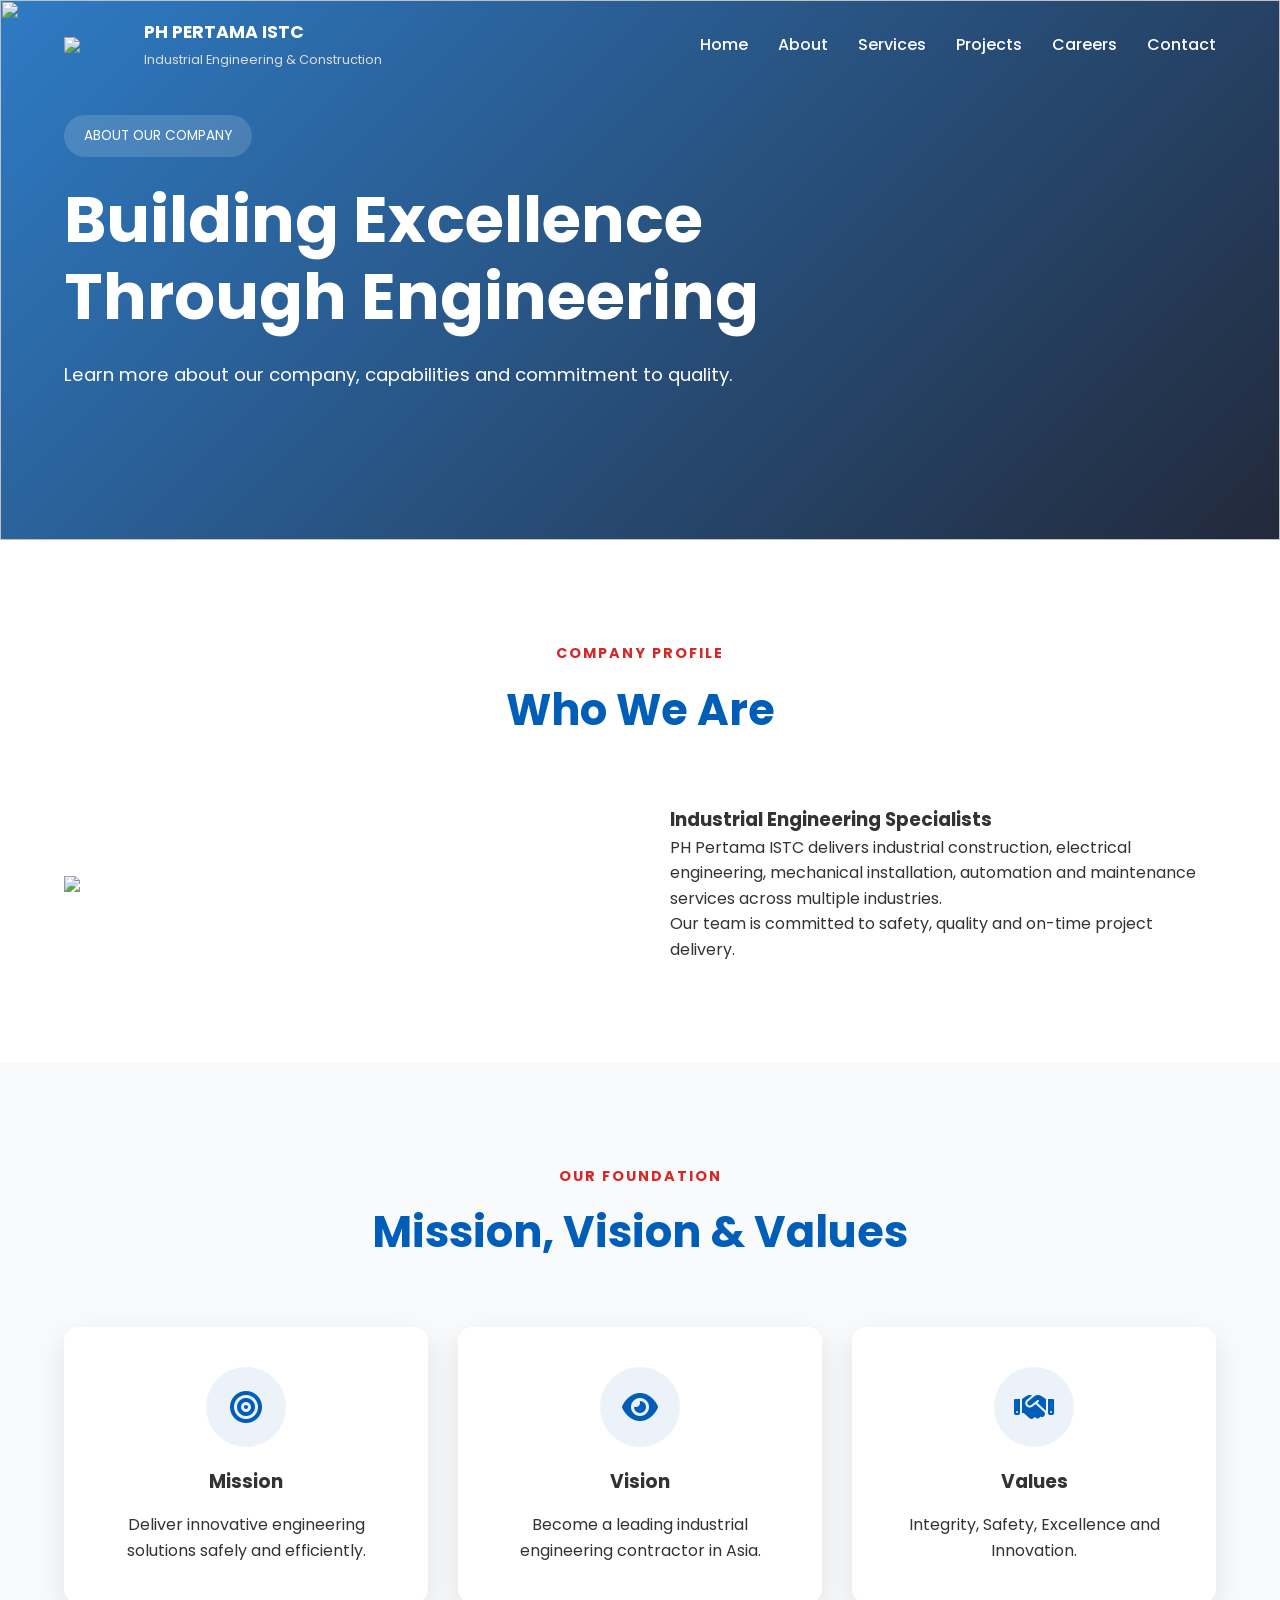
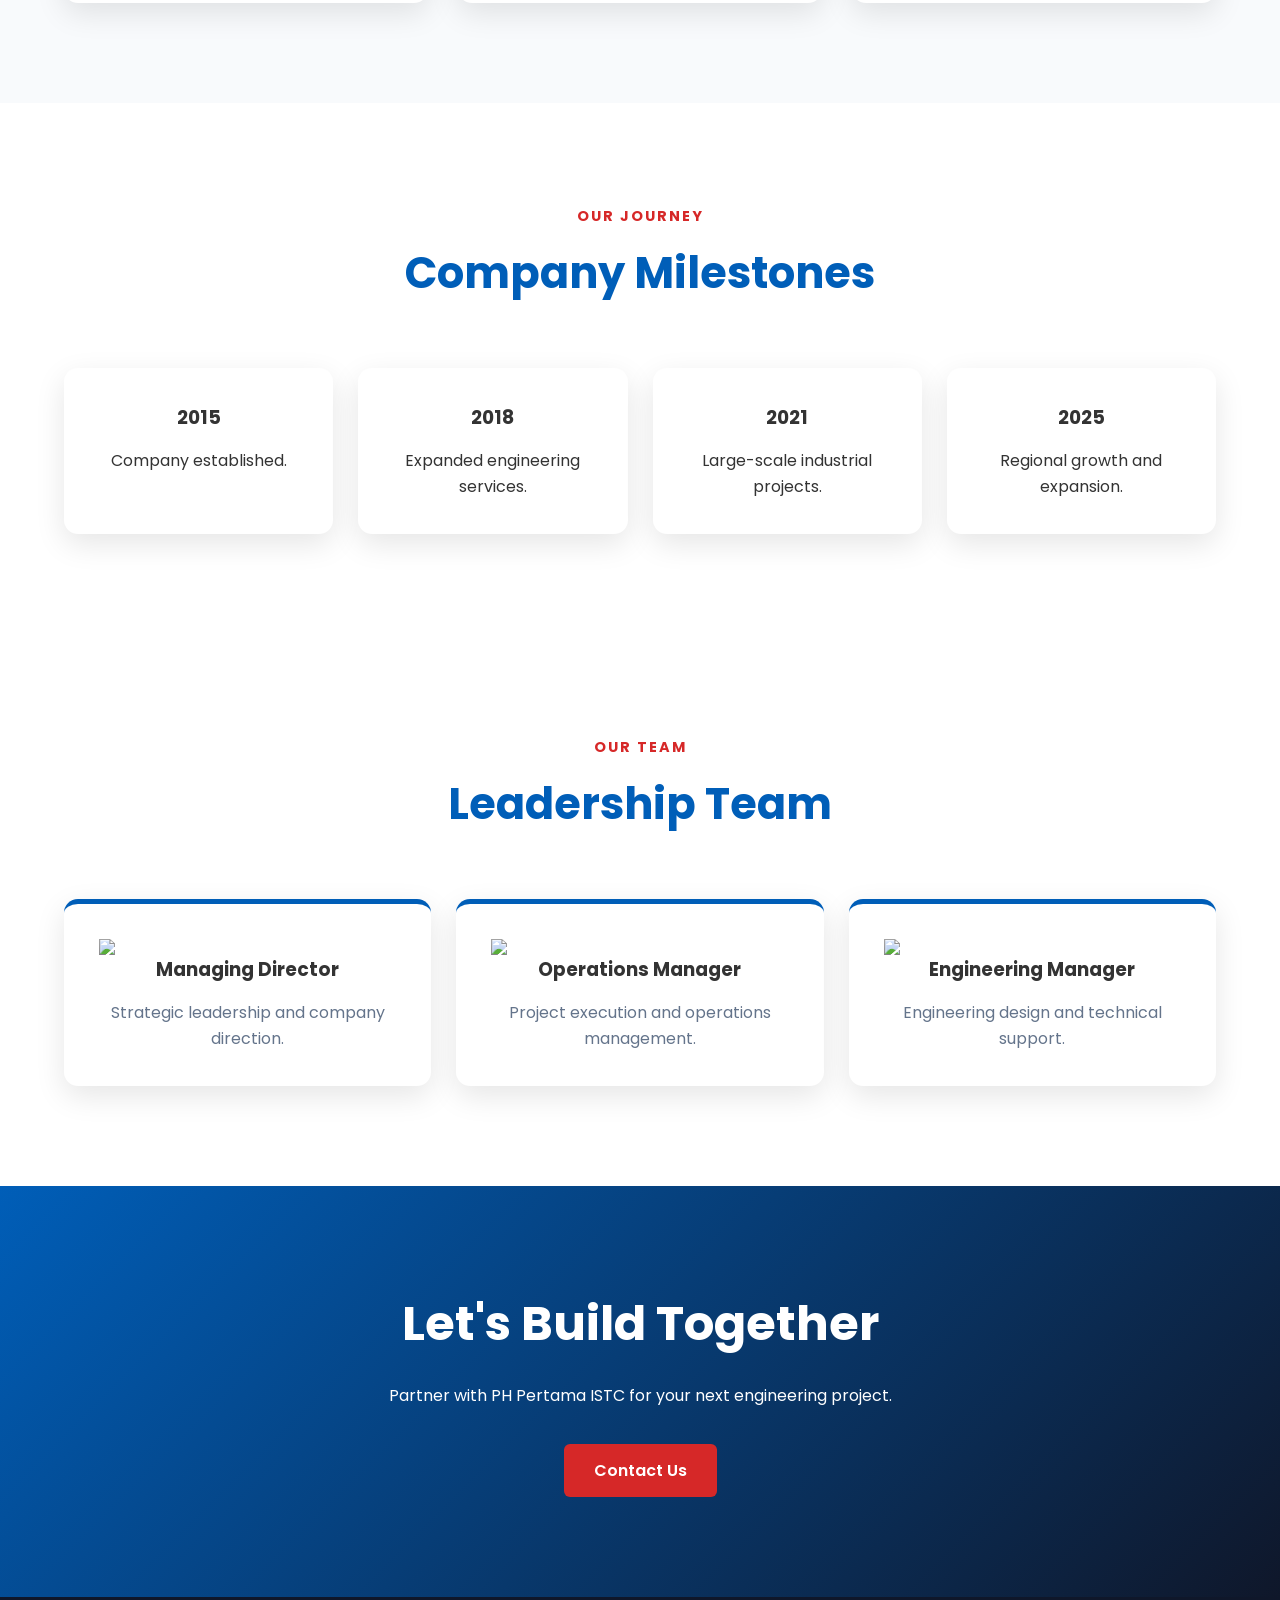
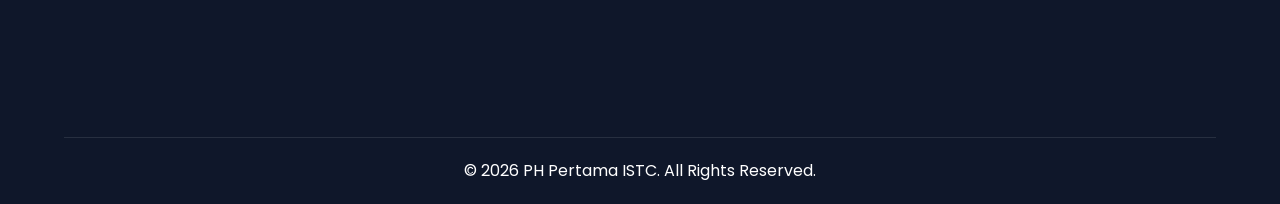
==== about.html @ f6a20a74 "update all pages with additional css" ====
<!DOCTYPE html>
<html lang="en">

<head>

<meta charset="UTF-8">
<meta name="viewport" content="width=device-width, initial-scale=1.0">

<title>About Us | PH Pertama ISTC</title>

<meta name="description"
content="Learn more about PH Pertama ISTC, our mission, vision, values, leadership team and company history.">

<link rel="icon"
href="https://i.postimg.cc/mrgH3jV1/Untitled.png">

<link rel="preconnect"
href="https://fonts.googleapis.com">

<link rel="stylesheet"
href="https://cdnjs.cloudflare.com/ajax/libs/font-awesome/6.5.1/css/all.min.css">

<link rel="stylesheet"
href="css/style.css">

</head>

<body>

<!-- HEADER -->

<header id="header" class="scrolled">

    <div class="container nav-container">

        <a href="index.html" class="logo-area">

            <img src="https://i.postimg.cc/mrgH3jV1/Untitled.png">

            <div>

                <h3>PH PERTAMA ISTC</h3>

                <span>Industrial Engineering & Construction</span>

            </div>

        </a>

        <nav>

            <ul>

                <li><a href="index.html">Home</a></li>
                <li><a href="about.html" class="active-nav">About</a></li>
                <li><a href="services.html">Services</a></li>
                <li><a href="projects.html">Projects</a></li>
                <li><a href="careers.html">Careers</a></li>
                <li><a href="contact.html">Contact</a></li>

            </ul>

        </nav>

    </div>

</header>

<!-- PAGE HERO -->

<section class="hero" style="height:60vh;">

    <div class="hero-overlay"></div>

    <img
    src="https://images.unsplash.com/photo-1504307651254-35680f356dfd?auto=format&fit=crop&w=1600&q=80"
    class="hero-video"
    style="object-fit:cover;">

    <div class="container">

        <div class="hero-content">

            <div class="hero-badge">

                ABOUT OUR COMPANY

            </div>

            <h1>

                Building Excellence Through Engineering

            </h1>

            <p>

                Learn more about our company,
                capabilities and commitment to quality.

            </p>

        </div>

    </div>

</section>

<!-- COMPANY OVERVIEW -->

<section>

    <div class="container">

        <div class="section-header">

            <span>COMPANY PROFILE</span>

            <h2>Who We Are</h2>

        </div>

        <div class="about-grid">

            <div>

                <img
                src="https://images.unsplash.com/photo-1541888946425-d81bb19240f5?auto=format&fit=crop&w=1200&q=80">

            </div>

            <div>

                <h3>
                    Industrial Engineering Specialists
                </h3>

                <p>

                    PH Pertama ISTC delivers
                    industrial construction,
                    electrical engineering,
                    mechanical installation,
                    automation and maintenance
                    services across multiple industries.

                </p>

                <p>

                    Our team is committed to
                    safety, quality and on-time
                    project delivery.

                </p>

            </div>

        </div>

    </div>

</section>

<!-- MISSION VISION VALUES -->

<section class="mvv-section">

    <div class="container">

        <div class="section-header">

            <span>OUR FOUNDATION</span>

            <h2>Mission, Vision & Values</h2>

        </div>

        <div class="mvv-grid">

            <div class="mvv-card">

                <div class="mvv-icon">
                    <i class="fa-solid fa-bullseye"></i>
                </div>

                <h3>Mission</h3>

                <p>
                    Deliver innovative engineering
                    solutions safely and efficiently.
                </p>

            </div>

            <div class="mvv-card">

                <div class="mvv-icon">
                    <i class="fa-solid fa-eye"></i>
                </div>

                <h3>Vision</h3>

                <p>
                    Become a leading industrial
                    engineering contractor in Asia.
                </p>

            </div>

            <div class="mvv-card">

                <div class="mvv-icon">
                    <i class="fa-solid fa-handshake"></i>
                </div>

                <h3>Values</h3>

                <p>
                    Integrity, Safety,
                    Excellence and Innovation.
                </p>

            </div>

        </div>

    </div>

</section>

<!-- COMPANY TIMELINE -->

<section>

    <div class="container">

        <div class="section-header">

            <span>OUR JOURNEY</span>

            <h2>Company Milestones</h2>

        </div>

        <div class="why-grid">

            <div class="why-card">
                <h3>2015</h3>
                <p>Company established.</p>
            </div>

            <div class="why-card">
                <h3>2018</h3>
                <p>Expanded engineering services.</p>
            </div>

            <div class="why-card">
                <h3>2021</h3>
                <p>Large-scale industrial projects.</p>
            </div>

            <div class="why-card">
                <h3>2025</h3>
                <p>Regional growth and expansion.</p>
            </div>

        </div>

    </div>

</section>

<!-- LEADERSHIP TEAM -->

<section class="services-preview">

    <div class="container">

        <div class="section-header">

            <span>OUR TEAM</span>

            <h2>Leadership Team</h2>

        </div>

        <div class="services-grid">

            <div class="service-card">

                <img
                src="https://via.placeholder.com/250x250">

                <h3>Managing Director</h3>

                <p>
                    Strategic leadership and company direction.
                </p>

            </div>

            <div class="service-card">

                <img
                src="https://via.placeholder.com/250x250">

                <h3>Operations Manager</h3>

                <p>
                    Project execution and operations management.
                </p>

            </div>

            <div class="service-card">

                <img
                src="https://via.placeholder.com/250x250">

                <h3>Engineering Manager</h3>

                <p>
                    Engineering design and technical support.
                </p>

            </div>

        </div>

    </div>

</section>

<!-- CTA -->

<section class="cta-section">

    <div class="container">

        <div class="cta-content">

            <h2>
                Let's Build Together
            </h2>

            <p>

                Partner with PH Pertama ISTC
                for your next engineering project.

            </p>

            <a href="contact.html"
            class="btn-primary">

                Contact Us

            </a>

        </div>

    </div>

</section>

<!-- FOOTER -->

<footer>

    <div class="container">

        <div class="footer-bottom">

            <p>
                © 2026 PH Pertama ISTC.
                All Rights Reserved.
            </p>

        </div>

    </div>

</footer>

<script src="js/main.js"></script>

</body>
</html>
---- css/style.css ----
/* ==================================================
   PH PERTAMA ISTC
   MASTER STYLESHEET
================================================== */

/* ========= GOOGLE FONT ========= */

@import url('https://fonts.googleapis.com/css2?family=Poppins:wght@300;400;500;600;700;800&display=swap');

/* ========= ROOT ========= */

:root{

    --primary:#005EB8;
    --secondary:#D62828;
    --accent:#FFC107;

    --dark:#0F172A;
    --dark2:#1E293B;

    --light:#F8FAFC;
    --white:#FFFFFF;

    --gray:#64748B;
    --border:#E2E8F0;

    --shadow:
    0 10px 30px rgba(0,0,0,.10);

    --radius:14px;

}

/* ========= RESET ========= */

*{
    margin:0;
    padding:0;
    box-sizing:border-box;
}

html{
    scroll-behavior:smooth;
}

body{

    font-family:'Poppins',sans-serif;

    line-height:1.6;

    color:#333;

    background:#fff;

    overflow-x:hidden;

}

img{
    max-width:100%;
    display:block;
}

a{
    text-decoration:none;
}

ul{
    list-style:none;
}

.container{

    width:90%;
    max-width:1300px;

    margin:auto;

}

/* ========= BUTTONS ========= */

.btn-primary{

    display:inline-block;

    background:var(--secondary);

    color:white;

    padding:14px 30px;

    border-radius:6px;

    font-weight:600;

    transition:.3s;

}

.btn-primary:hover{

    transform:translateY(-3px);

    box-shadow:var(--shadow);

}

.btn-secondary{

    display:inline-block;

    border:2px solid white;

    color:white;

    padding:14px 30px;

    border-radius:6px;

    font-weight:600;

    transition:.3s;

}

.btn-secondary:hover{

    background:white;

    color:var(--primary);

}

/* ========= SECTION ========= */

section{

    padding:100px 0;

}

.section-header{

    text-align:center;

    margin-bottom:60px;

}

.section-header span{

    color:var(--secondary);

    font-weight:700;

    letter-spacing:2px;

    font-size:.9rem;

}

.section-header h2{

    font-size:2.7rem;

    margin-top:10px;

    color:var(--primary);

}

/* ========= HEADER ========= */

header{

    position:fixed;

    top:0;
    left:0;

    width:100%;

    z-index:1000;

    transition:.4s;

}

header.scrolled{

    background:rgba(15,23,42,.96);

    backdrop-filter:blur(12px);

    box-shadow:0 5px 20px rgba(0,0,0,.25);

}

.nav-container{

    display:flex;

    justify-content:space-between;

    align-items:center;

    padding:18px 0;

}

.logo-area{

    display:flex;

    align-items:center;

    gap:15px;

}

.logo-area img{

    width:65px;

}

.logo-area h3{

    color:white;

    font-size:1.1rem;

}

.logo-area span{

    color:#ddd;

    font-size:.8rem;

}

nav ul{

    display:flex;

    gap:30px;

}

nav a{

    color:white;

    font-weight:500;

    transition:.3s;

}

nav a:hover{

    color:var(--accent);

}

/* ========= NAV ACTIONS ========= */

.nav-actions{

    display:flex;

    gap:10px;

}

.nav-actions button{

    width:42px;
    height:42px;

    border:none;

    border-radius:50%;

    cursor:pointer;

    color:white;

    background:
    rgba(255,255,255,.15);

}

/* ========= MOBILE MENU ========= */

#menuBtn{

    display:none;

}

.mobile-menu{

    position:fixed;

    top:0;
    right:-100%;

    width:280px;

    height:100vh;

    background:var(--dark);

    z-index:2000;

    padding-top:90px;

    transition:.4s;

}

.mobile-menu.active{

    right:0;

}

.mobile-menu a{

    display:block;

    padding:18px 30px;

    color:white;

    border-bottom:
    1px solid rgba(255,255,255,.08);

}

/* ========= HERO ========= */

.hero{

    height:100vh;

    position:relative;

    display:flex;

    align-items:center;

    overflow:hidden;

}

.hero-video{

    position:absolute;

    width:100%;
    height:100%;

    object-fit:cover;

}

.hero-overlay{

    position:absolute;

    inset:0;

    background:
    linear-gradient(
    135deg,
    rgba(0,94,184,.82),
    rgba(15,23,42,.92)
    );

}

.hero-content{

    position:relative;

    z-index:2;

    color:white;

    max-width:850px;

}

.hero-badge{

    display:inline-block;

    background:
    rgba(255,255,255,.15);

    padding:10px 20px;

    border-radius:50px;

    margin-bottom:25px;

    font-size:.85rem;

}

.hero-content h1{

    font-size:4rem;

    line-height:1.2;

    margin-bottom:25px;

}

.hero-content p{

    font-size:1.15rem;

    margin-bottom:35px;

}

/* ========= STATS ========= */

.stats-section{

    background:var(--light);

}

.stats-grid{

    display:grid;

    grid-template-columns:
    repeat(auto-fit,minmax(250px,1fr));

    gap:25px;

}

.stat-card{

    background:white;

    padding:35px;

    text-align:center;

    border-radius:var(--radius);

    box-shadow:var(--shadow);

}

.stat-icon{

    width:70px;
    height:70px;

    margin:auto;

    margin-bottom:15px;

    border-radius:50%;

    display:flex;

    align-items:center;
    justify-content:center;

    background:
    rgba(0,94,184,.08);

}

.stat-icon i{

    font-size:1.8rem;

    color:var(--primary);

}

.counter{

    display:block;

    font-size:2.8rem;

    font-weight:700;

    color:var(--primary);

}

.stat-card h3{

    margin-top:10px;

}

/* ==================================================
   ABOUT SECTION
================================================== */

.about-preview{
    background:white;
}

.about-grid{
    display:grid;
    grid-template-columns:1fr 1fr;
    gap:60px;
    align-items:center;
}

.about-image img{
    border-radius:var(--radius);
    box-shadow:var(--shadow);
}

.about-content h3{
    font-size:2rem;
    color:var(--primary);
    margin-bottom:20px;
}

.about-content p{
    margin-bottom:20px;
    color:var(--gray);
}

/* ==================================================
   MISSION VISION VALUES
================================================== */

.mvv-section{
    background:var(--light);
}

.mvv-grid{
    display:grid;
    grid-template-columns:repeat(auto-fit,minmax(280px,1fr));
    gap:30px;
}

.mvv-card{
    background:white;
    padding:40px;
    border-radius:var(--radius);
    text-align:center;
    box-shadow:var(--shadow);
}

.mvv-icon{
    width:80px;
    height:80px;
    margin:auto;
    margin-bottom:20px;
    border-radius:50%;
    display:flex;
    align-items:center;
    justify-content:center;
    background:rgba(0,94,184,.08);
}

.mvv-icon i{
    font-size:2rem;
    color:var(--primary);
}

.mvv-card h3{
    margin-bottom:15px;
}

/* ==================================================
   SERVICES
================================================== */

.services-preview{
    background:white;
}

.services-grid{
    display:grid;
    grid-template-columns:repeat(auto-fit,minmax(280px,1fr));
    gap:25px;
}

.service-card{
    background:white;
    border-radius:var(--radius);
    padding:35px;
    text-align:center;
    box-shadow:var(--shadow);
    border-top:5px solid var(--primary);
    transition:.3s;
}

.service-card:hover{
    transform:translateY(-10px);
    border-top-color:var(--secondary);
}

.service-card i{
    font-size:3rem;
    color:var(--primary);
    margin-bottom:20px;
}

.service-card h3{
    margin-bottom:15px;
}

.service-card p{
    color:var(--gray);
}

.center-btn{
    text-align:center;
    margin-top:50px;
}

/* ==================================================
   PROJECTS
================================================== */

.featured-projects{
    background:var(--light);
}

.projects-grid{
    display:grid;
    grid-template-columns:repeat(auto-fit,minmax(350px,1fr));
    gap:30px;
}

.project-card{
    overflow:hidden;
    border-radius:var(--radius);
    background:white;
    box-shadow:var(--shadow);
    transition:.3s;
}

.project-card:hover{
    transform:translateY(-10px);
}

.project-card img{
    height:250px;
    width:100%;
    object-fit:cover;
}

.project-content{
    padding:25px;
}

.project-content h3{
    color:var(--primary);
    margin-bottom:10px;
}

.project-content p{
    color:var(--gray);
}

/* ==================================================
   CLIENTS
================================================== */

.clients-section{
    background:white;
}

.clients-grid{
    display:grid;
    grid-template-columns:repeat(auto-fit,minmax(180px,1fr));
    gap:25px;
}

.client-logo{
    background:white;
    padding:40px;
    text-align:center;
    border-radius:var(--radius);
    box-shadow:var(--shadow);
    font-weight:700;
    color:var(--primary);
}

/* ==================================================
   CERTIFICATIONS
================================================== */

.certifications-section{
    background:var(--light);
}

.cert-grid{
    display:grid;
    grid-template-columns:repeat(auto-fit,minmax(280px,1fr));
    gap:25px;
}

.cert-card{
    background:white;
    padding:40px;
    text-align:center;
    border-radius:var(--radius);
    box-shadow:var(--shadow);
}

.cert-card i{
    font-size:3rem;
    margin-bottom:20px;
    color:var(--primary);
}

.cert-card h3{
    margin-bottom:10px;
}

.cert-card p{
    color:var(--gray);
}

/* ==================================================
   WHY CHOOSE US
================================================== */

.why-us{
    background:white;
}

.why-grid{
    display:grid;
    grid-template-columns:repeat(auto-fit,minmax(250px,1fr));
    gap:25px;
}

.why-card{
    background:white;
    border-radius:var(--radius);
    padding:35px;
    text-align:center;
    box-shadow:var(--shadow);
}

.why-card i{
    font-size:2.5rem;
    color:var(--secondary);
    margin-bottom:20px;
}

.why-card h3{
    margin-bottom:15px;
}

/* ==================================================
   SAFETY SECTION
================================================== */

.safety-section{
    background:var(--light);
}

.safety-grid{
    display:grid;
    grid-template-columns:1fr 1fr;
    gap:60px;
    align-items:center;
}

.safety-image img{
    border-radius:var(--radius);
    box-shadow:var(--shadow);
}

.safety-content span{
    color:var(--secondary);
    font-weight:700;
}

.safety-content h2{
    color:var(--primary);
    font-size:2.5rem;
    margin:15px 0;
}

.safety-list{
    margin-top:25px;
}

.safety-list li{
    margin-bottom:12px;
    padding-left:25px;
    position:relative;
}

.safety-list li::before{
    content:"✓";
    position:absolute;
    left:0;
    color:green;
    font-weight:bold;
}


/* ==================================================
   TESTIMONIALS
================================================== */

.testimonials{
    background:white;
}

.testimonial-slider{
    display:grid;
    grid-template-columns:repeat(auto-fit,minmax(300px,1fr));
    gap:25px;
}

.testimonial-card{
    background:white;
    padding:35px;
    border-radius:var(--radius);
    box-shadow:var(--shadow);
}

.testimonial-card p{
    font-style:italic;
    margin-bottom:20px;
}

.testimonial-card h4{
    color:var(--primary);
}

/* ==================================================
   CTA
================================================== */

.cta-section{
    background:
    linear-gradient(
        135deg,
        var(--primary),
        var(--dark)
    );
    color:white;
    text-align:center;
}

.cta-content h2{
    font-size:3rem;
    margin-bottom:20px;
}

.cta-content p{
    max-width:700px;
    margin:auto;
    margin-bottom:35px;
}

/* ==================================================
   CONTACT PREVIEW
================================================== */

.contact-preview{
    background:white;
}

.contact-grid{
    display:grid;
    grid-template-columns:1fr 1fr;
    gap:50px;
}

.contact-info h2{
    color:var(--primary);
    margin-bottom:20px;
}

.contact-item{
    display:flex;
    gap:15px;
    margin-top:20px;
}

.contact-item i{
    color:var(--secondary);
    font-size:1.2rem;
}

.contact-map iframe{
    width:100%;
    height:400px;
    border:none;
    border-radius:var(--radius);
}

/* ==================================================
   NEWSLETTER
================================================== */

.newsletter{
    background:var(--light);
}

.newsletter-content{
    text-align:center;
    max-width:700px;
    margin:auto;
}

.newsletter-content h2{
    color:var(--primary);
}

.newsletter-form{
    display:flex;
    margin-top:30px;
}

.newsletter-form input{
    flex:1;
    padding:15px;
    border:1px solid var(--border);
    border-radius:6px 0 0 6px;
}

.newsletter-form button{
    border:none;
    background:var(--secondary);
    color:white;
    padding:15px 30px;
    cursor:pointer;
    border-radius:0 6px 6px 0;
}

/* ==================================================
   FOOTER
================================================== */

footer{
    background:var(--dark);
    color:white;
    padding-top:80px;
}

.footer-grid{
    display:grid;
    grid-template-columns:2fr 1fr 1fr 1fr;
    gap:40px;
}

.footer-logo{
    width:100px;
    margin-bottom:20px;
}

.footer-col h3{
    margin-bottom:20px;
}

.footer-col ul li{
    margin-bottom:10px;
}

.footer-col a{
    color:#cbd5e1;
}

.footer-col a:hover{
    color:var(--accent);
}

.social-links{
    display:flex;
    gap:12px;
}

.social-links a{
    width:40px;
    height:40px;
    border-radius:50%;
    background:rgba(255,255,255,.1);
    display:flex;
    align-items:center;
    justify-content:center;
}

.footer-bottom{
    text-align:center;
    margin-top:60px;
    border-top:1px solid rgba(255,255,255,.1);
    padding:20px 0;
}

/* ==================================================
   FLOATING BUTTONS
================================================== */

#topBtn,
#whatsappBtn{
    position:fixed;
    width:55px;
    height:55px;
    border-radius:50%;
    display:flex;
    align-items:center;
    justify-content:center;
    z-index:999;
}

#topBtn{
    right:25px;
    bottom:25px;
    border:none;
    background:var(--secondary);
    color:white;
    display:none;
    cursor:pointer;
}

#whatsappBtn{
    left:25px;
    bottom:25px;
    background:#25D366;
    color:white;
    font-size:1.4rem;
}

/* ==================================================
   DARK MODE
================================================== */

body.dark-mode{
    background:#111827;
    color:#e5e7eb;
}

body.dark-mode section{
    background:#111827;
}

body.dark-mode .stat-card,
body.dark-mode .service-card,
body.dark-mode .project-card,
body.dark-mode .client-logo,
body.dark-mode .cert-card,
body.dark-mode .why-card,
body.dark-mode .testimonial-card,
body.dark-mode .mvv-card{
    background:#1f2937;
    color:white;
}

body.dark-mode .newsletter,
body.dark-mode .featured-projects,
body.dark-mode .mvv-section,
body.dark-mode .safety-section,
body.dark-mode .stats-section,
body.dark-mode .certifications-section{
    background:#0f172a;
}

/* ==================================================
   RESPONSIVE
================================================== */

@media(max-width:991px){

    nav{
        display:none;
    }

    #menuBtn{
        display:block;
    }

    .about-grid,
    .safety-grid,
    .contact-grid{
        grid-template-columns:1fr;
    }

    .footer-grid{
        grid-template-columns:1fr 1fr;
    }

    .hero-content h1{
        font-size:3rem;
    }

}

@media(max-width:768px){

    section{
        padding:70px 0;
    }

    .hero-content h1{
        font-size:2.2rem;
    }

    .section-header h2{
        font-size:2rem;
    }

    .footer-grid{
        grid-template-columns:1fr;
    }

    .newsletter-form{
        flex-direction:column;
        gap:10px;
    }

    .newsletter-form input,
    .newsletter-form button{
        border-radius:6px;
        width:100%;
    }

}

@media(max-width:480px){

    .hero-content h1{
        font-size:1.8rem;
    }

    .hero-content p{
        font-size:1rem;
    }

    .projects-grid{
        grid-template-columns:1fr;
    }

}

/* ==================================================
   Projects Additional Styles
================================================== */

.project-item{
    transition:.3s;
}

.project-card{
    cursor:pointer;
}

.project-card:hover img{
    transform:scale(1.05);
}

.project-card img{
    transition:.4s;
}

/* ==================================================
   Contacts Additional Styles
================================================== */

/* CONTACT FORM */

.contact-form{
    display:flex;
    flex-direction:column;
    gap:15px;
}

.contact-form input,
.contact-form textarea,
.contact-form select{

    width:100%;
    padding:15px;

    border:1px solid #ddd;
    border-radius:8px;

    font-family:inherit;

}

.contact-form button{
    width:fit-content;
}
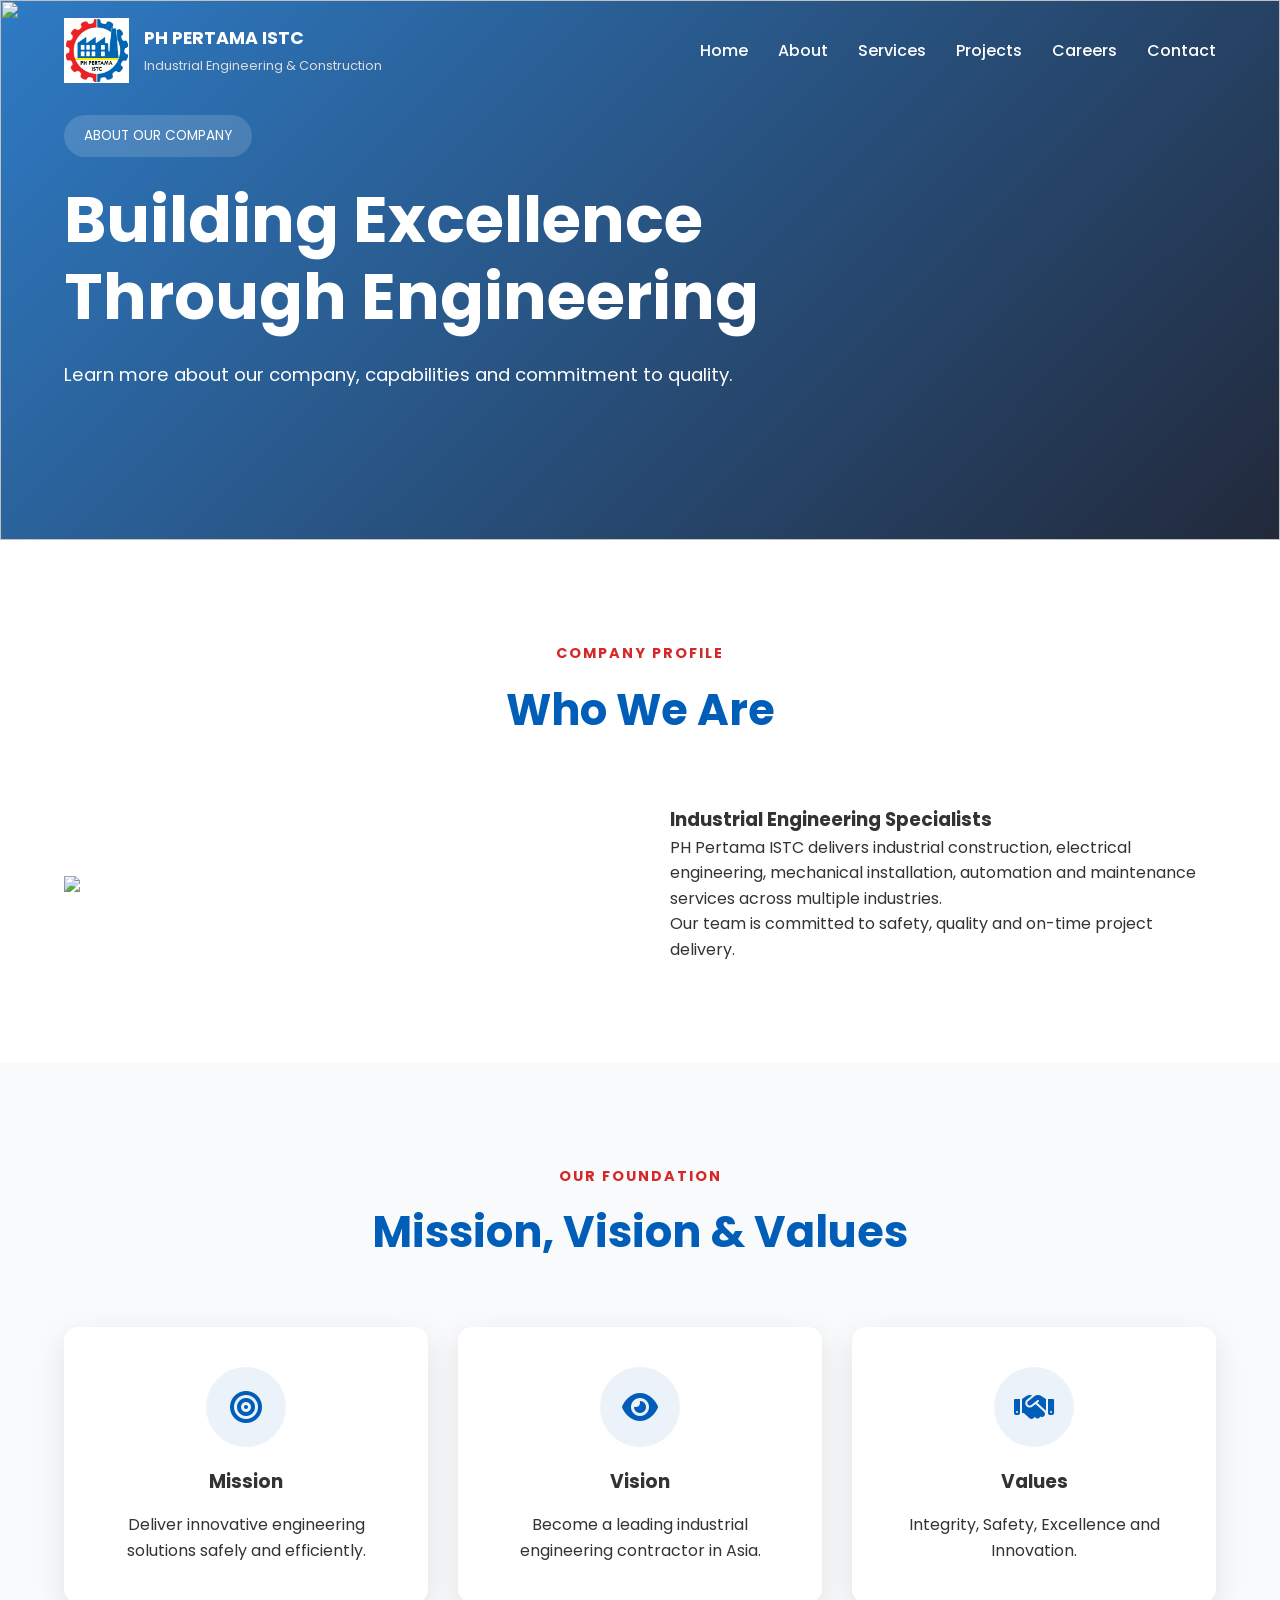
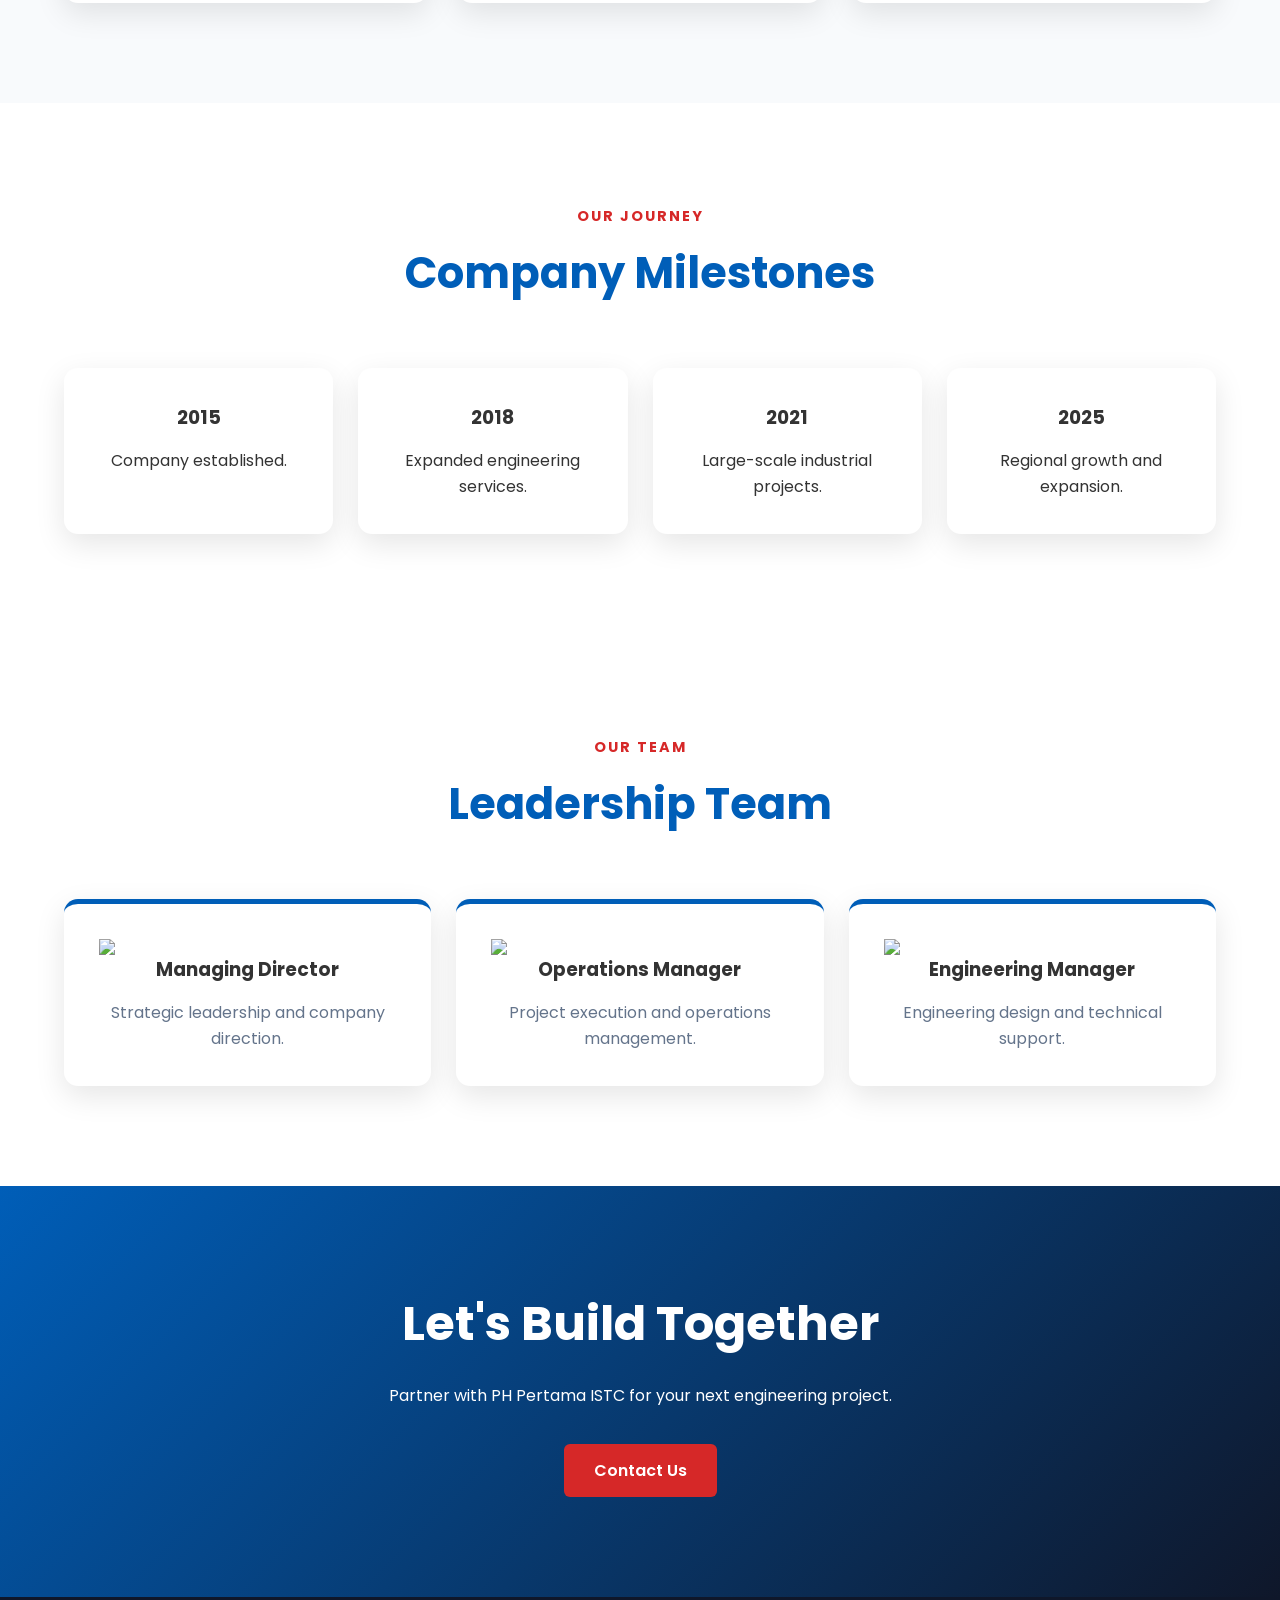
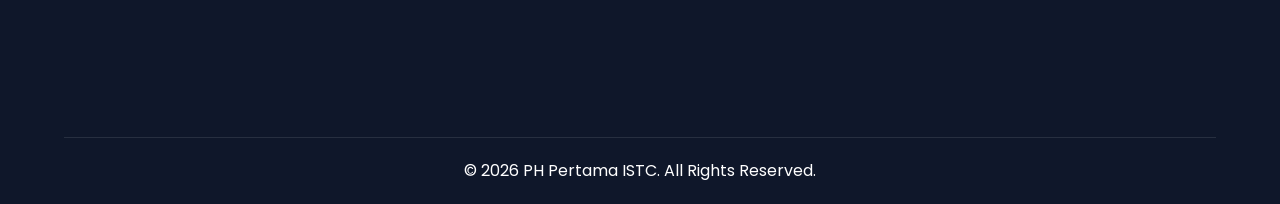
==== commit 6f7377e1: "added image logo" ====
--- a/about.html
+++ b/about.html
@@ -27,6 +27,26 @@
 
 <body>
 
+<!-- ==========================
+     MOBILE MENU
+========================== -->
+
+<div class="mobile-menu" id="mobileMenu">
+
+    <a href="index.html">Home</a>
+
+    <a href="about.html">About</a>
+
+    <a href="services.html">Services</a>
+
+    <a href="projects.html">Projects</a>
+
+    <a href="careers.html">Careers</a>
+
+    <a href="contact.html">Contact</a>
+
+</div>
+
 <!-- HEADER -->
 
 <header id="header" class="scrolled">
@@ -35,7 +55,7 @@
 
         <a href="index.html" class="logo-area">
 
-            <img src="https://i.postimg.cc/mrgH3jV1/Untitled.png">
+            <img src="assets/images/viber_image_2026-06-23_09-23-48-553.jpg">
 
             <div>
 
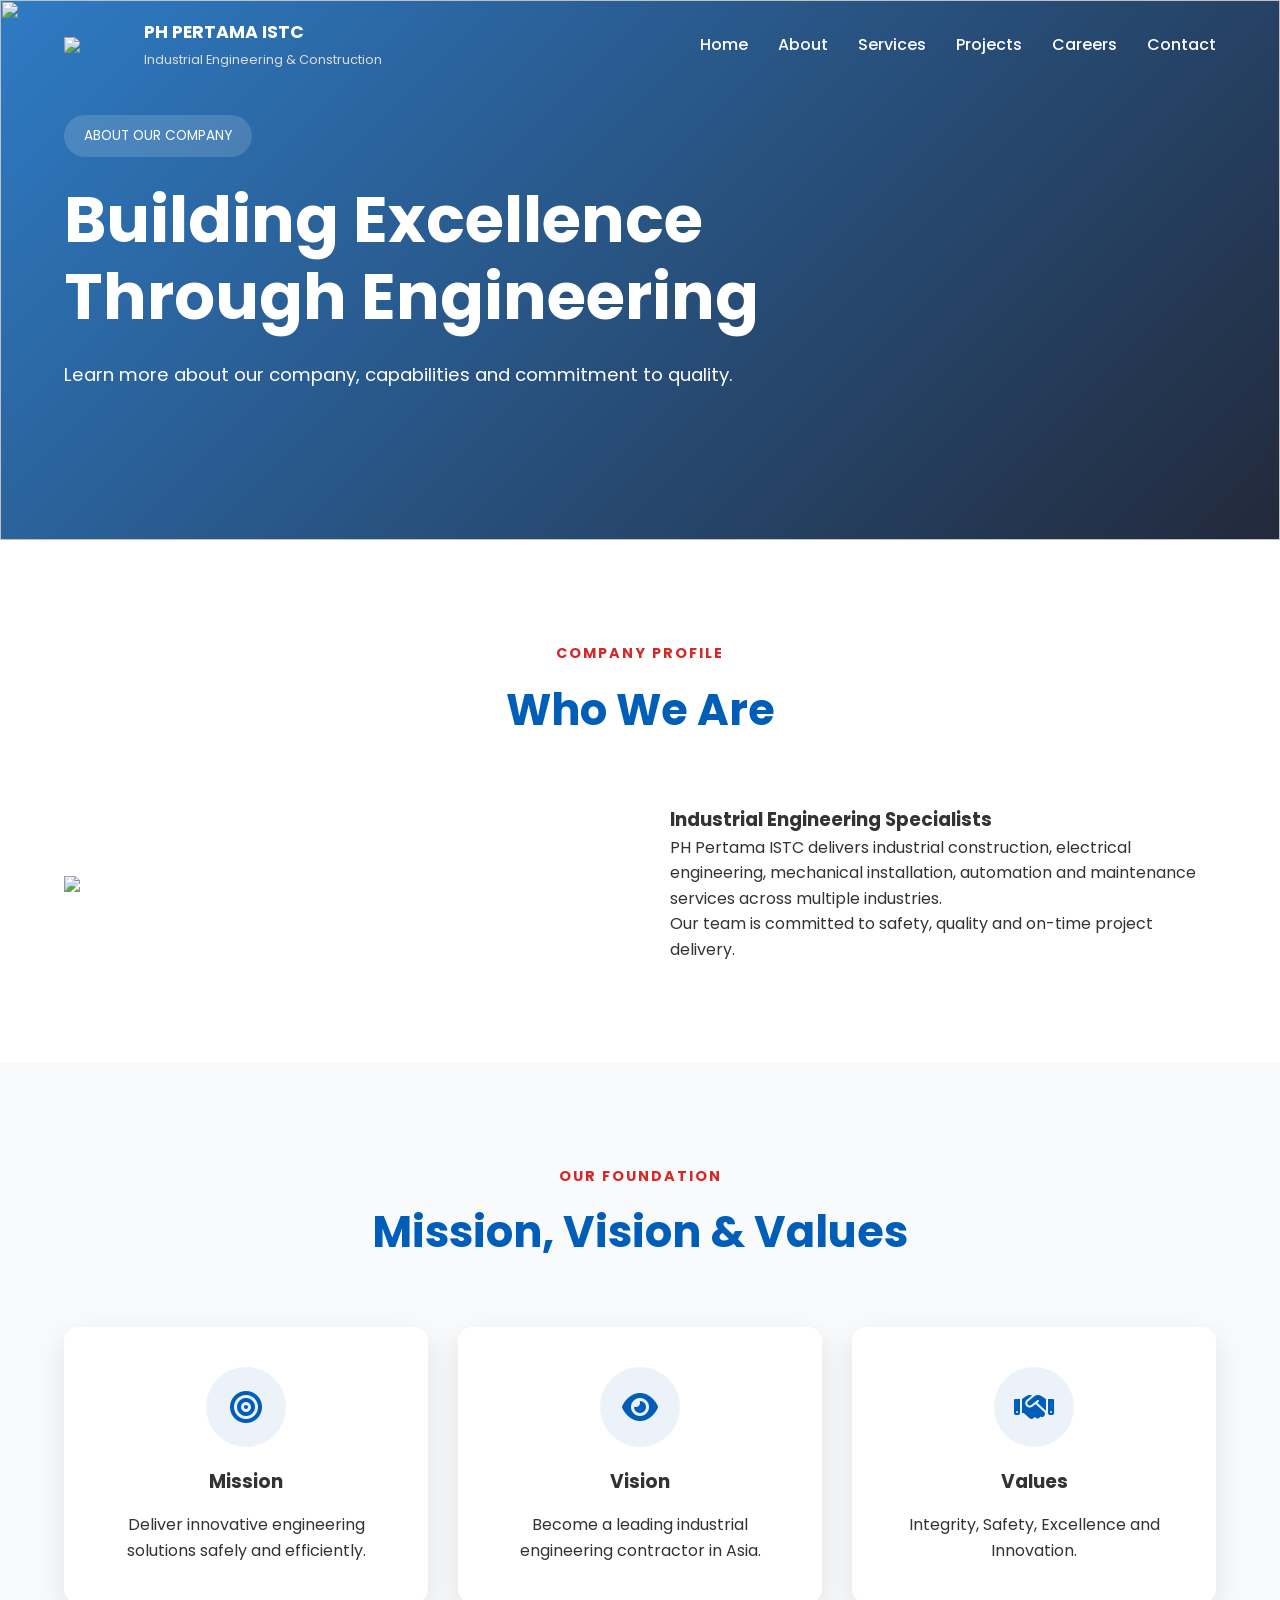
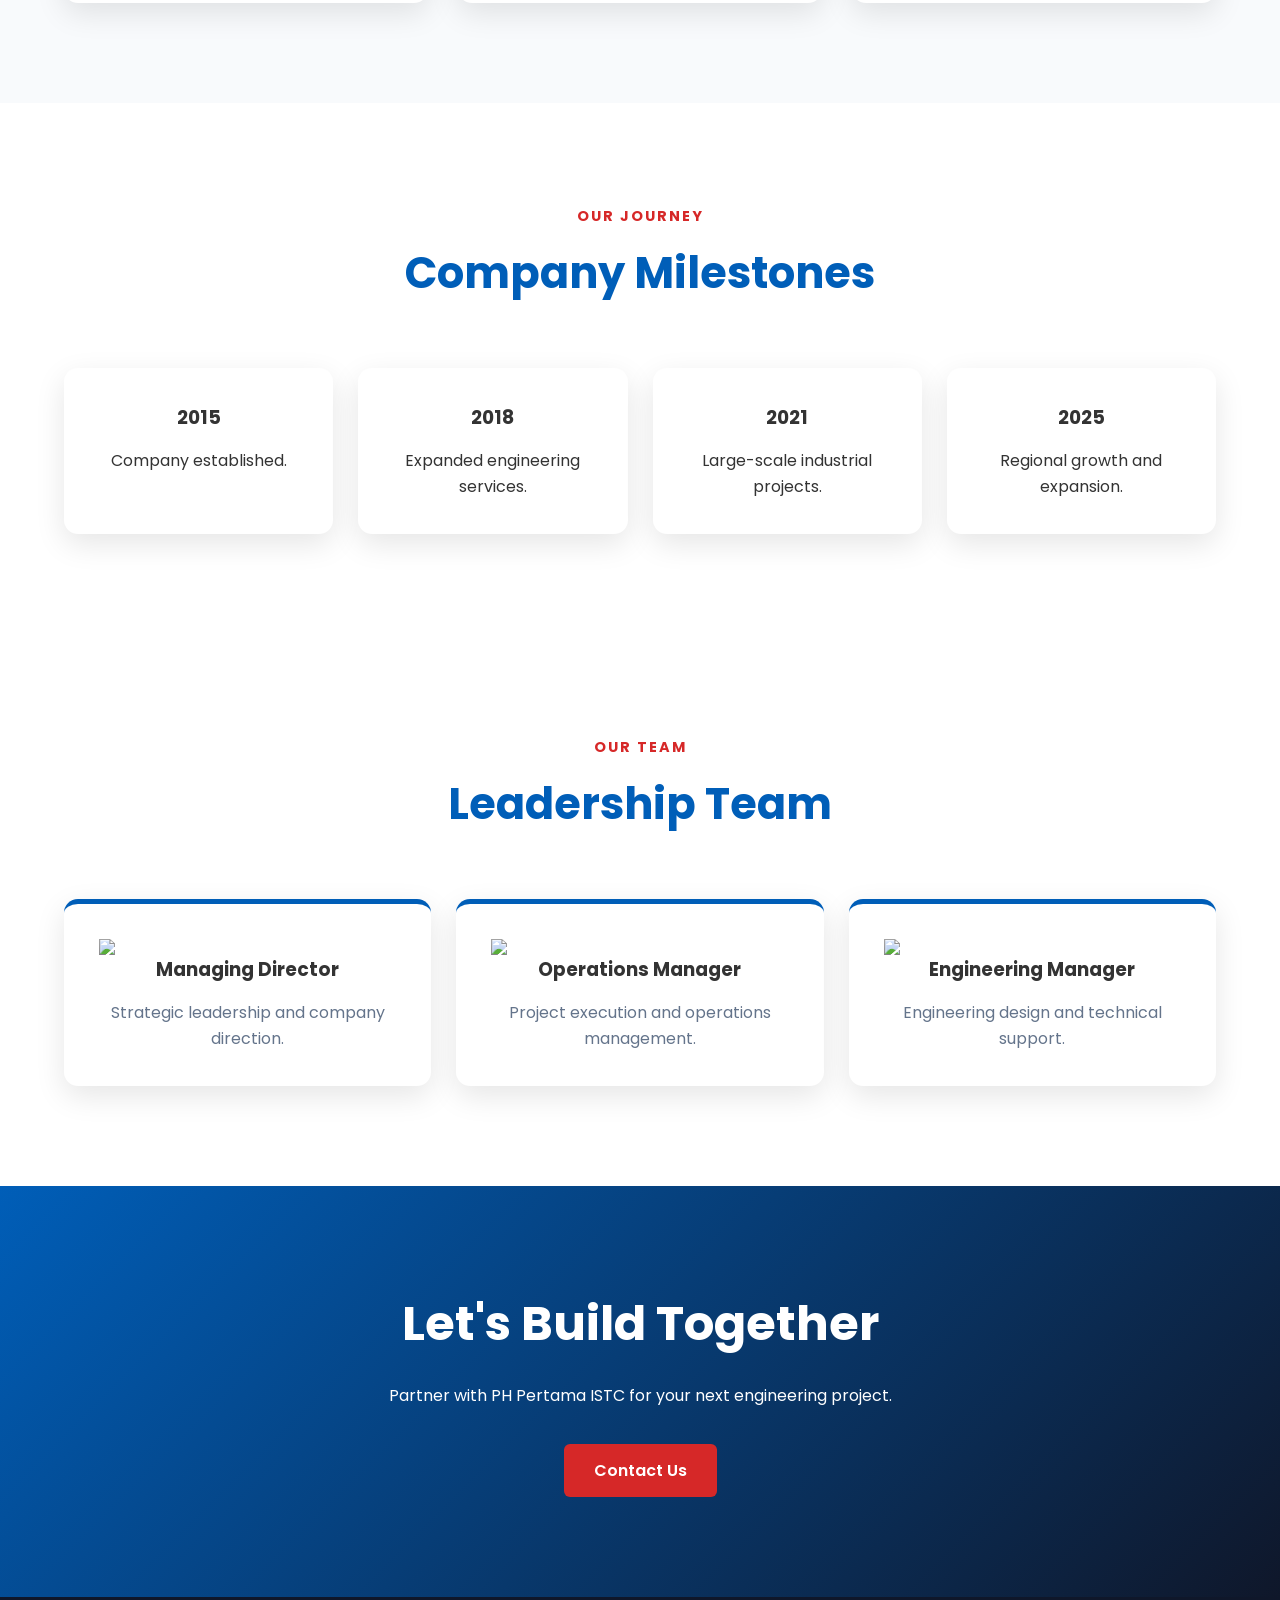
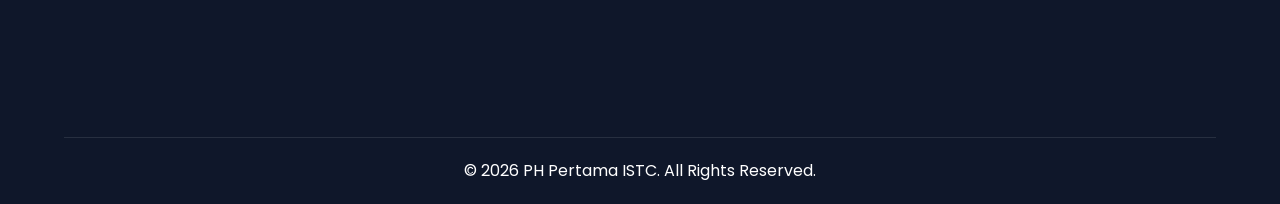
==== commit 323cee09: "added logo link" ====
--- a/about.html
+++ b/about.html
@@ -55,7 +55,7 @@
 
         <a href="index.html" class="logo-area">
 
-            <img src="assets/images/viber_image_2026-06-23_09-23-48-553.jpg">
+            <img src="https://i.postimg.cc/28xMJBF8/viber-image-2026-06-23-09-23-48-553.jpg">
 
             <div>
 
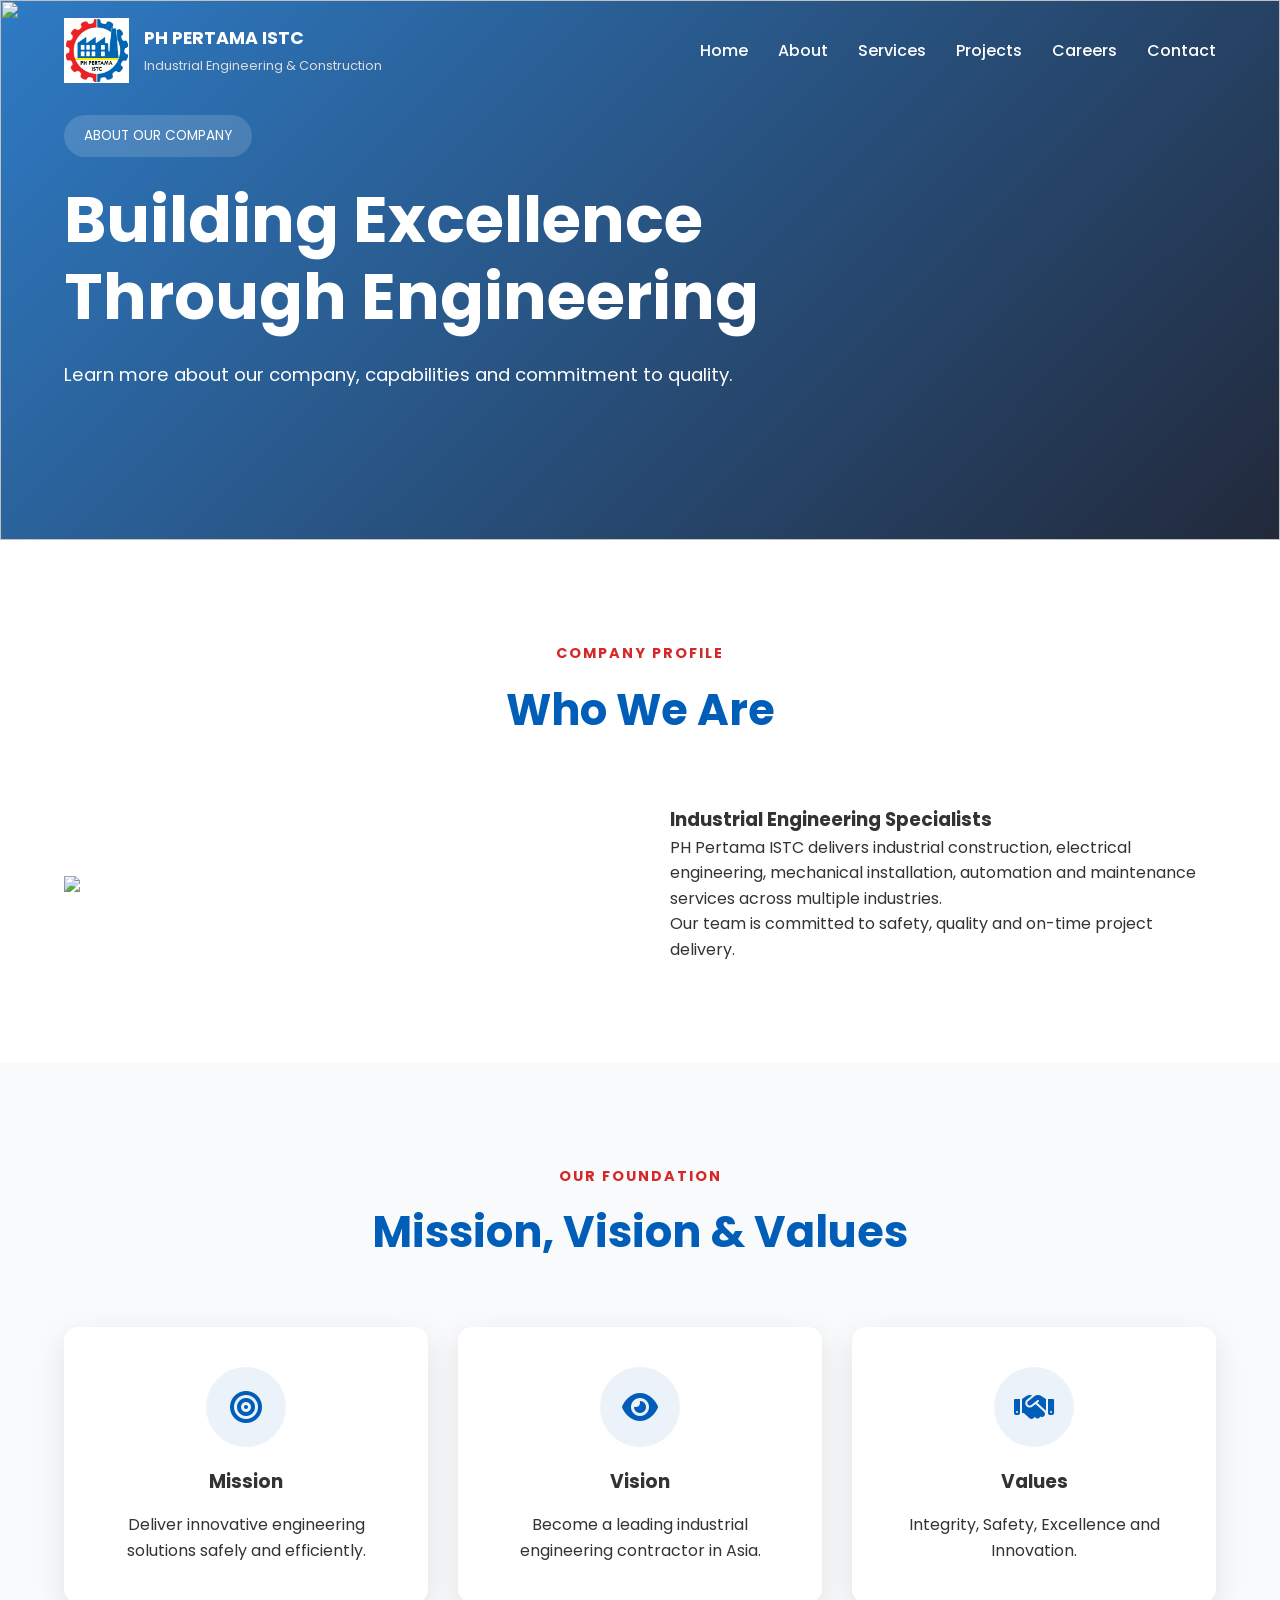
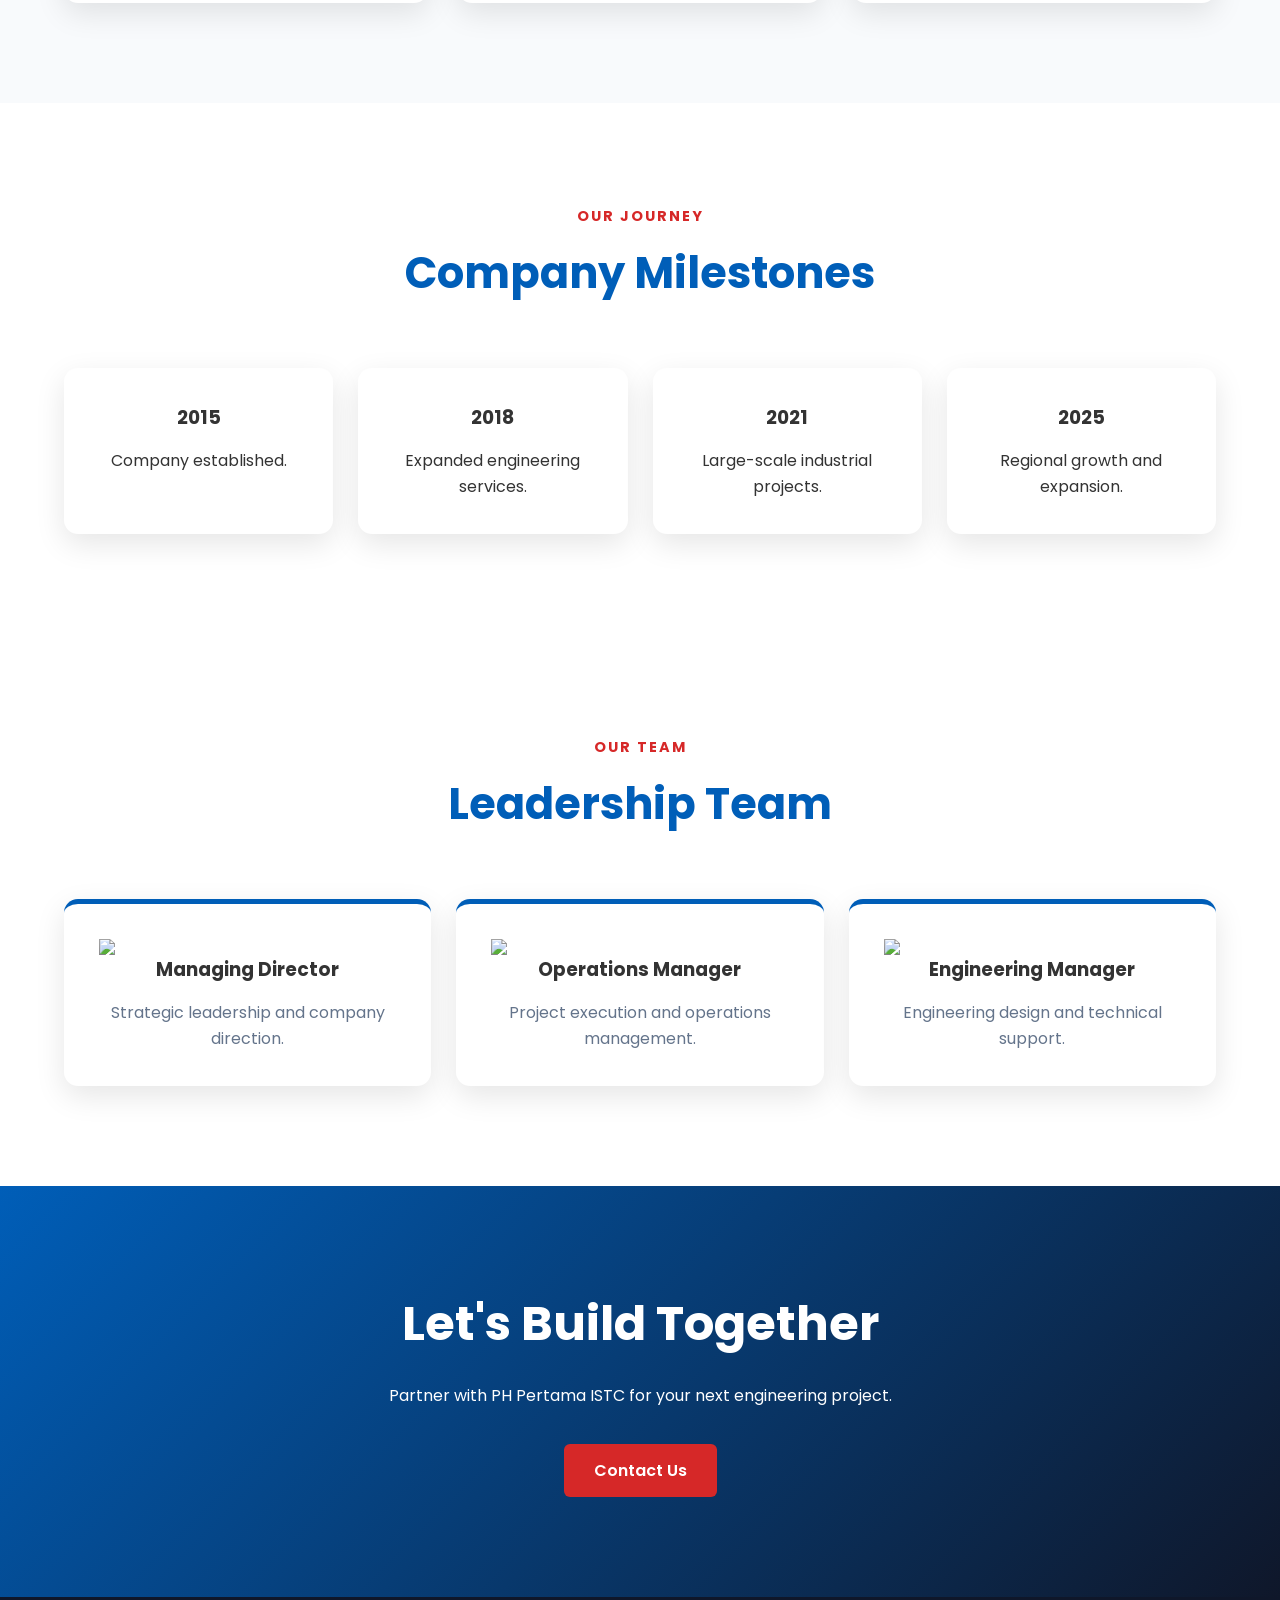
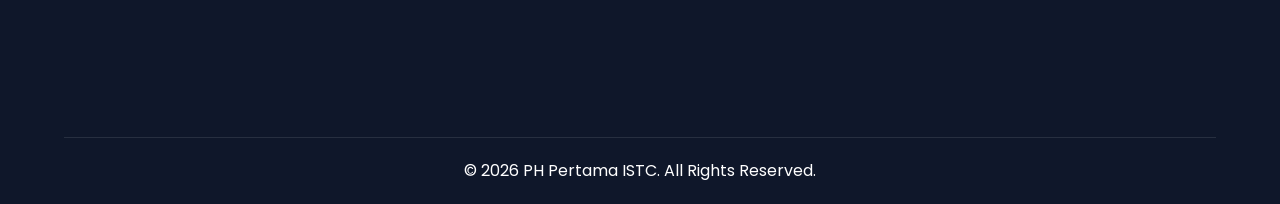
==== commit 6714751e: "fixed temp. logo" ====
--- a/about.html
+++ b/about.html
@@ -55,7 +55,8 @@
 
         <a href="index.html" class="logo-area">
 
-            <img src="https://i.postimg.cc/28xMJBF8/viber-image-2026-06-23-09-23-48-553.jpg">
+            <img src="assets/images/viber_image_2026-06-23_09-23-48-553.jpg"
+            alt="PH Pertama ISTC Logo">
 
             <div>
 
